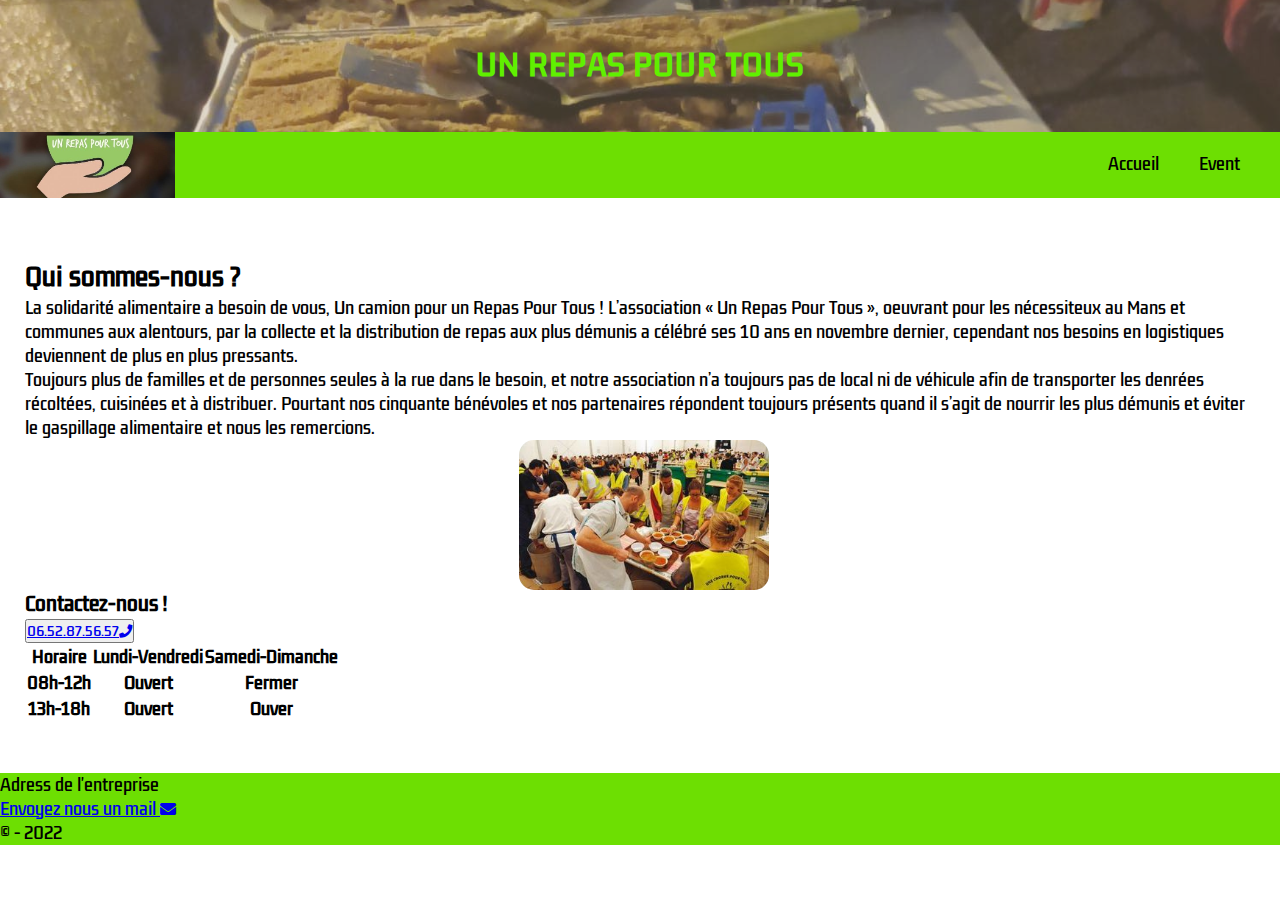
==== index.html @ 4872cfbd "structuration de la page d'accueil" ====
<!DOCTYPE html>
<html lang="en">
  <head>
    <meta charset="UTF-8" />
    <meta http-equiv="X-UA-Compatible" content="IE=edge" />
    <meta name="viewport" content="width=device-width, initial-scale=1.0" />
    <title>Un repas pour tous</title>
    <link
      rel="stylesheet"
      href="https://use.fontawesome.com/releases/v5.8.2/css/all.css"
    />
    <link rel="stylesheet" href="./style.css" />
  </head>
  <body>
    <header class="img-header" id="Accueil">
      <div class="header-container">
        <h1 class="h2-style">un repas pour tous</h1>
      </div>
    </header>
    <nav>
      <div>
        <img
          src="./img/1200x680_repas.jpg"
          alt="Logo de l'association <<Un repas pour tous>>"
          class="img-logo"
        />
      </div>
      <a href="#asso">Accueil</a>
      <a href="#event">Event</a>
    </nav>
    <div class="pages">
      <div class="container" id="asso">
        <div>
          <h2>Qui sommes-nous ?</h2>
          <p>
            La solidarité alimentaire a besoin de vous, Un camion pour un Repas
            Pour Tous ! L’association « Un Repas Pour Tous », oeuvrant pour les
            nécessiteux au Mans et communes aux alentours, par la collecte et la
            distribution de repas aux plus démunis a célébré ses 10 ans en
            novembre dernier, cependant nos besoins en logistiques deviennent de
            plus en plus pressants.
          </p>
          <p>
            Toujours plus de familles et de personnes seules à la rue dans le
            besoin, et notre association n’a toujours pas de local ni de
            véhicule afin de transporter les denrées récoltées, cuisinées et à
            distribuer. Pourtant nos cinquante bénévoles et nos partenaires
            répondent toujours présents quand il s’agit de nourrir les plus
            démunis et éviter le gaspillage alimentaire et nous les remercions.
          </p>
        </div>

        <div class="img-pos">
          <img
            src="./img/repas-pour-tous-1.jpg"
            alt="Distribution de repas chaud a Nancy"
            class="img-event-1"
          />
        </div>

        <div class="contact-container">
          <h3>Contactez-nous !</h3>
          <div class="img-contact"></div>
          <button>
            <a href="tel:0652879357"
              >06.52.87.56.57<i class="fa fa-phone"></i
            ></a>
          </button>

          <table class="schedule">
            <thead>
              <tr>
                <th>Horaire</th>
                <th>Lundi-Vendredi</th>
                <th>Samedi-Dimanche</th>
              </tr>
            </thead>
            <tbody>
              <tr>
                <th>08h-12h</th>
                <th class="open">Ouvert</th>
                <th class="close">Fermer</th>
              </tr>
              <tr>
                <th>13h-18h</th>
                <th class="open">Ouvert</th>
                <th class="open">Ouver</th>
              </tr>
            </tbody>
          </table>
        </div>
      </div>

      <div>
        <section id="event">
          <h1>Event</h1>
        </section>
      </div>
    </div>

    <footer>
      <div class="footer-container">
        <div class="footer-contact">
          <div class="adress">
            <p>Adress de l'entreprise</p>
          </div>
          <div class="mail">
            <a href="mailto:entreprise@gmail.com"
              >Envoyez nous un mail
              <i class="fa fa-envelope" aria-hidden="true"></i
            ></a>
          </div>
        </div>
        <div>
          <p class="copy"><span class="right">&copy;</span> - 2022</p>
        </div>
      </div>
    </footer>
  </body>
</html>
---- style.css ----
@import url('https://fonts.googleapis.com/css2?family=Kdam+Thmor+Pro&family=Montserrat&display=swap');
* {
  margin: 0;
  padding: 0;
  box-sizing: border-box;
  font-family: 'Kdam Thmor Pro', sans-serif;
  scroll-behavior: smooth;
}
body {
  overflow-x: hidden;
}

.img-header {
  background: url(./img/repas-pour-tous-3.jpg) fixed no-repeat center/cover;
  overflow-y: hidden;
}
header {
  max-height:  200px ;
}
.header-container, section {
  display: flex;
  justify-content: center;
  align-items: center;
  color: rgb(96, 240, 0);
}
.header-container{
  width: 100%;
  height: 100%;
  padding: 50px;
  background: rgba(173, 155, 117, 0.377);
  font-size: 0.9rem;
  text-transform: uppercase;
  letter-spacing: 1px;
  line-height: 2rem;
  text-align: center;
}
nav {
  position: sticky;
  top: 0;
  z-index: 3;
  display: flex;
  justify-content: flex-end;
  flex-direction: row;
  width: 100vw;
  background: rgb(109, 223, 2);
}
body > nav > div {
  width: 100%;
  height: 66px;
}
.img-logo {
  width: 175px;
  height: 66px;
}
nav a {
  color: rgb(0, 0, 0);
  text-decoration: none;
  padding: 20px 0 20px 0px;
  text-align: center;
  margin: 0 40px 0 0;
}
.pages {
  position: relative;
}
.container, section {
  background: #ffffff;
  height: 100%;
  padding: 60px 25px 50px;
  /* margin: 0 auto; */
}

section {
    opacity: 0;  
    position: absolute;
    top: 0px;
    width: 0;
    transition: all ease-in 1s;
    flex-direction: column;
    color: #191919;
} 
section:target {
    opacity: 1;
    position: absolute;
    width: 100%;
    height: 100%;
    z-index: 2;
    transition: all ease-in 1s;
}
.img-pos {
  display: flex;
  margin: 0 auto;

  width: 243px;
  height: 150px;
}
.img-event-1{
  border-radius: 15px;
}
footer {
  background: rgb(109, 223, 2);
}
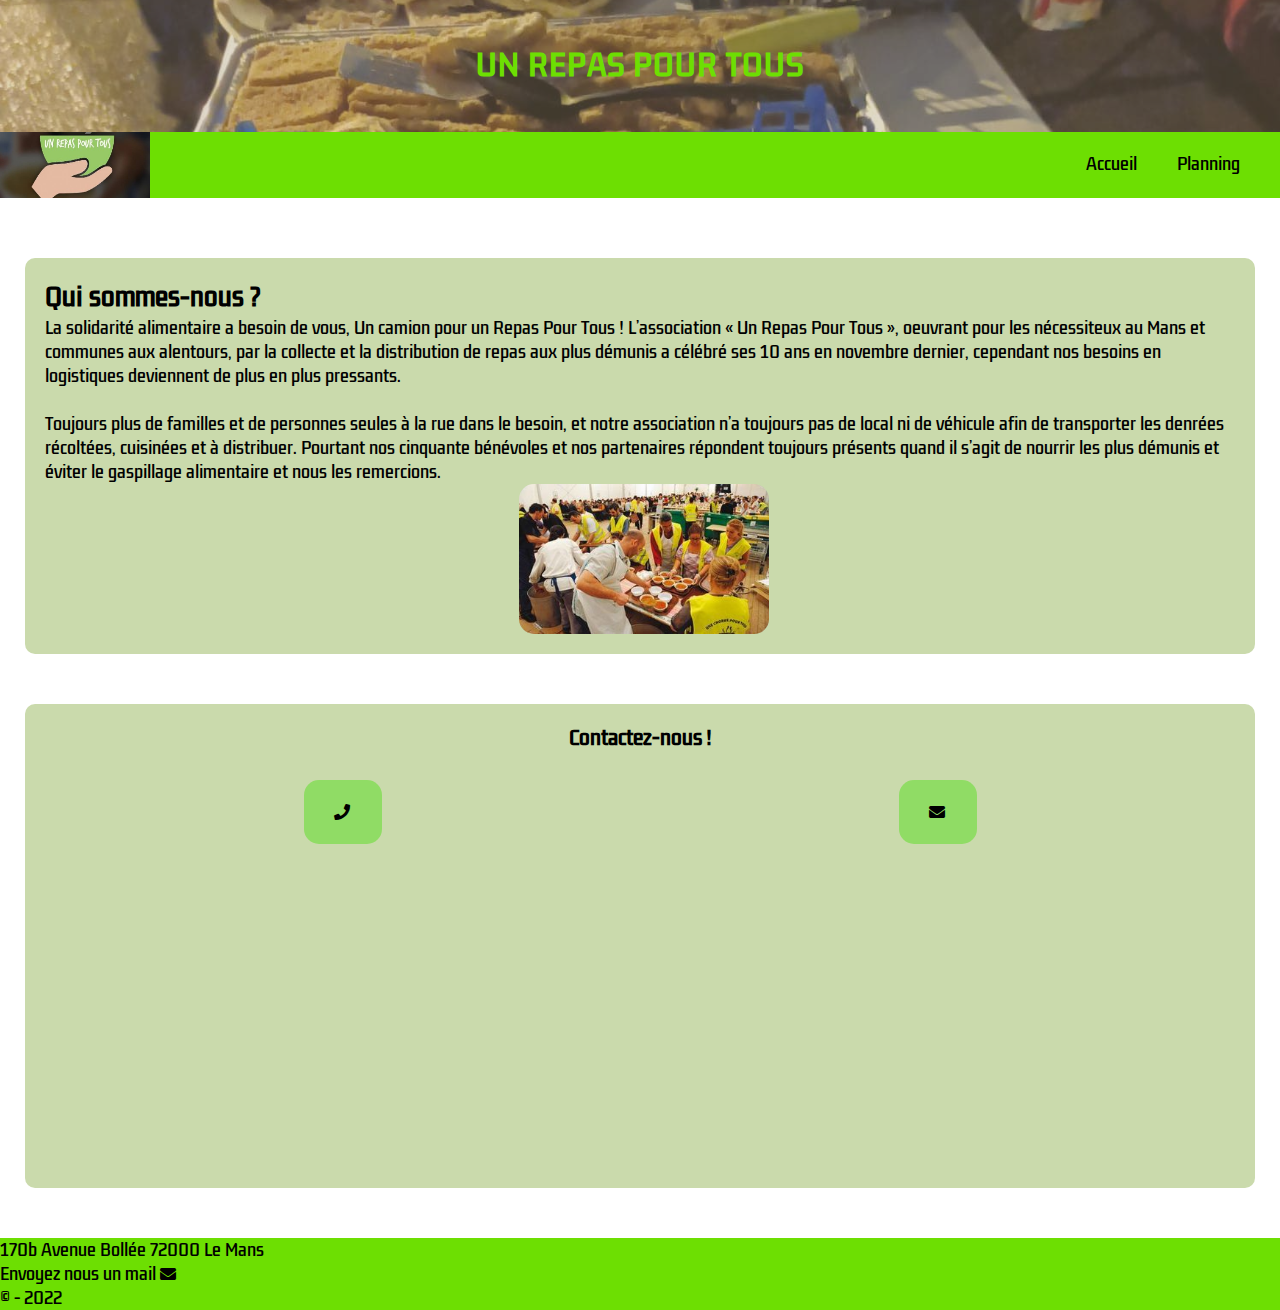
==== commit 8d30f4a0: "insertion iframe + reglage bug" ====
--- a/index.html
+++ b/index.html
@@ -26,11 +26,11 @@
         />
       </div>
       <a href="#asso">Accueil</a>
-      <a href="#event">Event</a>
+      <a href="#event">Planning</a>
     </nav>
     <div class="pages">
       <div class="container" id="asso">
-        <div>
+        <div class="content">
           <h2>Qui sommes-nous ?</h2>
           <p>
             La solidarité alimentaire a besoin de vous, Un camion pour un Repas
@@ -40,6 +40,7 @@
             novembre dernier, cependant nos besoins en logistiques deviennent de
             plus en plus pressants.
           </p>
+          <br />
           <p>
             Toujours plus de familles et de personnes seules à la rue dans le
             besoin, et notre association n’a toujours pas de local ni de
@@ -48,64 +49,69 @@
             répondent toujours présents quand il s’agit de nourrir les plus
             démunis et éviter le gaspillage alimentaire et nous les remercions.
           </p>
-        </div>
-
-        <div class="img-pos">
-          <img
-            src="./img/repas-pour-tous-1.jpg"
-            alt="Distribution de repas chaud a Nancy"
-            class="img-event-1"
-          />
+          <div class="img-pos">
+            <img
+              src="./img/repas-pour-tous-1.jpg"
+              alt="Distribution de repas chaud a Nancy"
+              class="img-event-1"
+            />
+          </div>
         </div>
 
         <div class="contact-container">
           <h3>Contactez-nous !</h3>
           <div class="img-contact"></div>
-          <button>
-            <a href="tel:0652879357"
-              >06.52.87.56.57<i class="fa fa-phone"></i
-            ></a>
-          </button>
-
-          <table class="schedule">
-            <thead>
-              <tr>
-                <th>Horaire</th>
-                <th>Lundi-Vendredi</th>
-                <th>Samedi-Dimanche</th>
-              </tr>
-            </thead>
-            <tbody>
-              <tr>
-                <th>08h-12h</th>
-                <th class="open">Ouvert</th>
-                <th class="close">Fermer</th>
-              </tr>
-              <tr>
-                <th>13h-18h</th>
-                <th class="open">Ouvert</th>
-                <th class="open">Ouver</th>
-              </tr>
-            </tbody>
-          </table>
+          <div class="btn-container">
+            <button class="btn" type="button">
+              <a href="tel:0652879357"><i class="fa fa-phone"></i></a>
+            </button>
+            <button class="btn" type="button">
+              <a href="mailto:unrepaspourtouslemans@hotmail.com""><i class="fa fa-envelope" aria-hidden="true"></i
+                ></a>
+            </button>
+          </div>
+          <div>
+            <iframe
+              src="https://www.google.com/maps/embed?pb=!1m18!1m12!1m3!1d2669.8650402880967!2d0.21610601564409304!3d47.99699527921247!2m3!1f0!2f0!3f0!3m2!1i1024!2i768!4f13.1!3m3!1m2!1s0x47e28ecdf4a2585d%3A0x8ec6bf512bb6661d!2s170%20Av.%20Boll%C3%A9e%2C%2072100%20Le%20Mans!5e0!3m2!1sfr!2sfr!4v1669288290040!5m2!1sfr!2sfr"
+              width="290"
+              height="300"
+              style="border: 0"
+              allowfullscreen=""
+              loading="lazy"
+              referrerpolicy="no-referrer-when-downgrade"
+            ></iframe>
+          </div>
         </div>
       </div>
 
-      <div>
-        <section id="event">
-          <h1>Event</h1>
-        </section>
-      </div>
+      <section id="event">
+        <h1>Event</h1>
+        <p>
+          La solidarité alimentaire a besoin de vous, Un camion pour un Repas
+          Pour Tous ! L’association « Un Repas Pour Tous », oeuvrant pour les
+          nécessiteux au Mans et communes aux alentours, par la collecte et la
+          distribution de repas aux plus démunis a célébré ses 10 ans en
+          novembre dernier, cependant nos besoins en logistiques deviennent de
+          plus en plus pressants.
+        </p>
+        <p>
+          Toujours plus de familles et de personnes seules à la rue dans le
+          besoin, et notre association n’a toujours pas de local ni de véhicule
+          afin de transporter les denrées récoltées, cuisinées et à distribuer.
+          Pourtant nos cinquante bénévoles et nos partenaires répondent toujours
+          présents quand il s’agit de nourrir les plus démunis et éviter le
+          gaspillage alimentaire et nous les remercions.
+        </p>
+      </section>
     </div>
-
     <footer>
       <div class="footer-container">
         <div class="footer-contact">
           <div class="adress">
-            <p>Adress de l'entreprise</p>
+            <p>170b Avenue Bollée 72000 Le Mans</p>
           </div>
           <div class="mail">
-            <a href="mailto:entreprise@gmail.com"
+            <a href="mailto:unrepaspourtouslemans@hotmail.com"
               >Envoyez nous un mail
               <i class="fa fa-envelope" aria-hidden="true"></i
             ></a>
--- a/style.css
+++ b/style.css
@@ -5,23 +5,26 @@
   box-sizing: border-box;
   font-family: 'Kdam Thmor Pro', sans-serif;
   scroll-behavior: smooth;
+  text-decoration: none;
 }
 body {
   overflow-x: hidden;
 }
-
+a {
+  color: black;
+}
 .img-header {
   background: url(./img/repas-pour-tous-3.jpg) fixed no-repeat center/cover;
   overflow-y: hidden;
 }
 header {
-  max-height:  200px ;
+  max-height:  200px ; 
 }
 .header-container, section {
   display: flex;
   justify-content: center;
   align-items: center;
-  color: rgb(96, 240, 0);
+  color: rgb(109, 223, 2);
 }
 .header-container{
   width: 100%;
@@ -49,7 +52,7 @@
   height: 66px;
 }
 .img-logo {
-  width: 175px;
+  width: 150px;
   height: 66px;
 }
 nav a {
@@ -58,44 +61,105 @@
   padding: 20px 0 20px 0px;
   text-align: center;
   margin: 0 40px 0 0;
+  transition: 0.5s;
+}
+nav > a:hover {
+  color: #ffffff;
+  transition: 0.5s;
+  font-size: 0.95rem;
 }
 .pages {
   position: relative;
+  display: flex;
+  flex-direction: column;
+  min-height: 100%;
 }
-.container, section {
-  background: #ffffff;
-  height: 100%;
-  padding: 60px 25px 50px;
-  /* margin: 0 auto; */
-}
-
-section {
-    opacity: 0;  
-    position: absolute;
-    top: 0px;
-    width: 0;
-    transition: all ease-in 1s;
-    flex-direction: column;
-    color: #191919;
-} 
-section:target {
-    opacity: 1;
-    position: absolute;
-    width: 100%;
-    height: 100%;
-    z-index: 2;
-    transition: all ease-in 1s;
+.content {
+  background: #cadaac;
+  padding: 20px;
+  width: 100%;
+  border-radius: 10px;
 }
 .img-pos {
   display: flex;
   margin: 0 auto;
-
   width: 243px;
   height: 150px;
 }
 .img-event-1{
   border-radius: 15px;
 }
+.contact-container{
+  display: flex;
+  flex-direction: column;
+  justify-content: center;
+  align-items: center;
+  margin: 50px 0 0px 0;
+  background: #cadaac;
+  padding: 20px;
+  width: 100%;
+  border-radius: 10px;
+}
+.btn-container {
+  height: 70px;
+  width: 100%;
+  margin: 25px 0 15px 0;
+  display: flex;
+  flex-direction: row;
+  justify-content: space-around;
+  align-items: center;
+}
+.btn {
+  margin: 15px 0 15px 0;
+  padding: 20px 30px;
+  border: 0px solid;
+  background:  rgba(65, 223, 2, 0.418);
+  text-transform: uppercase;
+  letter-spacing: 2px;
+  font-size: 1rem;
+  font-weight: 700;
+  transition: 0.2s ease-in-out;
+  cursor: pointer;
+  border-radius: 15px;
+}
+.btn > a {
+  color: black;
+}
+button:hover {
+  background:  rgb(109, 223, 2);
+  border: 2px solid rgb(0, 0, 0);
+  box-shadow: 3px 4px 8px 0px;
+  transition: 0.2s ease-in-out;
+}
+.container, section {
+  background: #ffffff;
+  min-height: 100%;
+  padding: 60px 25px 50px;
+}
+section {
+    display: none;
+    position: absolute;
+    top: 0px;
+    left: -1000px;
+    width: 100%;
+    height: 100%;
+    transition: all ease-in 3s;
+    flex-direction: column;
+    justify-content: flex-start;
+    align-items: flex-start;
+    color: #191919;
+} 
+section:target{
+    display: flex;
+    position: absolute;
+    left: 0px;
+    width: 100%;
+    height: 100%;
+    z-index: 2;
+    transition: all ease-in 3s;
+}
 footer {
   background: rgb(109, 223, 2);
+  width:100%;
+  z-index: 2;
 }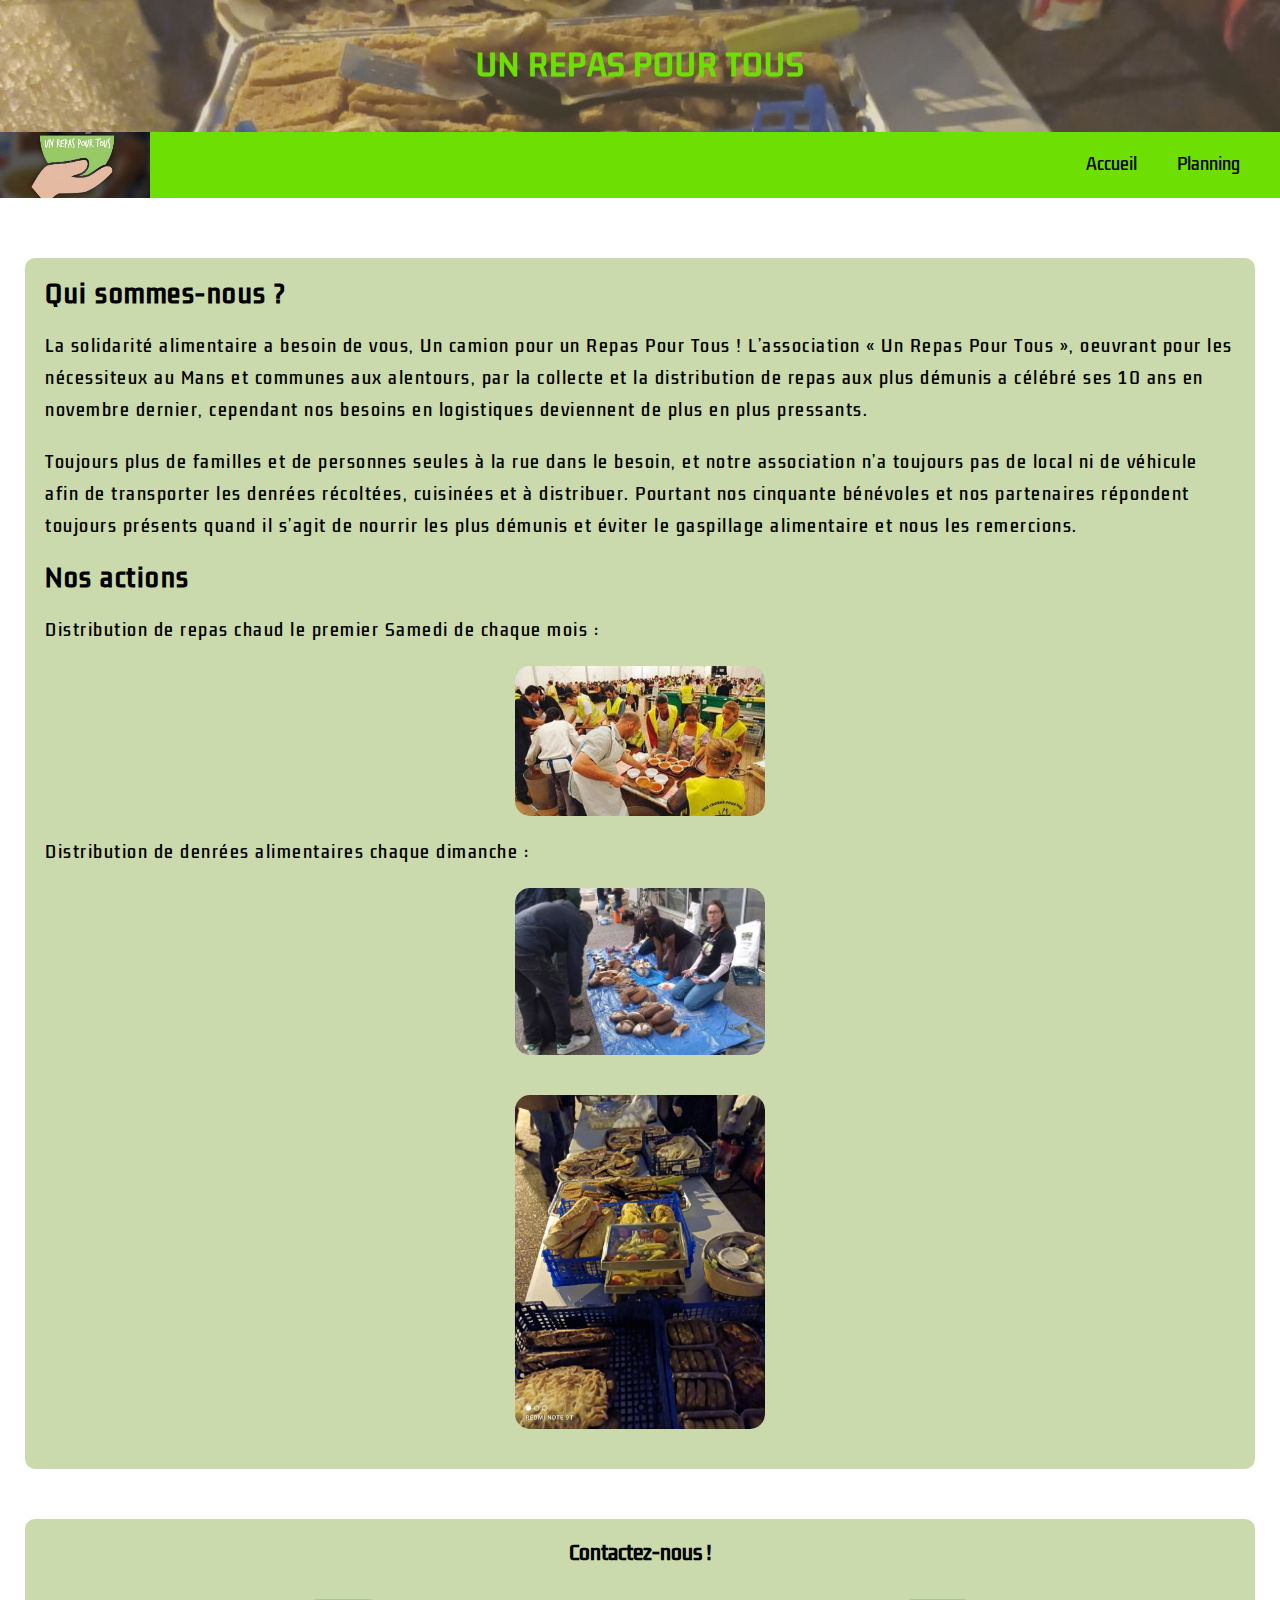
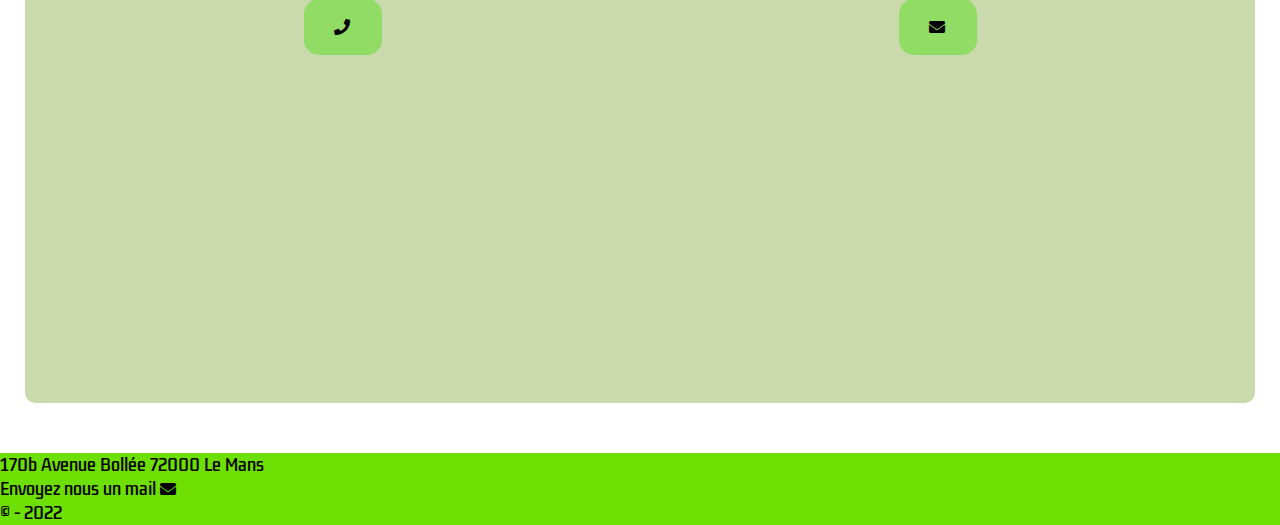
==== commit ce3bbd54: "page event finis" ====
--- a/index.html
+++ b/index.html
@@ -14,7 +14,7 @@
   <body>
     <header class="img-header" id="Accueil">
       <div class="header-container">
-        <h1 class="h2-style">un repas pour tous</h1>
+        <h1>un repas pour tous</h1>
       </div>
     </header>
     <nav>
@@ -40,7 +40,6 @@
             novembre dernier, cependant nos besoins en logistiques deviennent de
             plus en plus pressants.
           </p>
-          <br />
           <p>
             Toujours plus de familles et de personnes seules à la rue dans le
             besoin, et notre association n’a toujours pas de local ni de
@@ -50,10 +49,23 @@
             démunis et éviter le gaspillage alimentaire et nous les remercions.
           </p>
           <div class="img-pos">
+            <h2>Nos actions</h2>
+            <p>Distribution de repas chaud le premier Samedi de chaque mois :</p>
             <img
               src="./img/repas-pour-tous-1.jpg"
-              alt="Distribution de repas chaud a Nancy"
-              class="img-event-1"
+              alt="Distribution de repas chaud"
+              class="img-actions"
+            />
+            <p>Distribution de denrées alimentaires chaque dimanche :</p>
+            <img
+              src="./img/repas-tous-2.webp"
+              alt="Distribution de pains en pleine rue"
+              class="img-actions"
+            />
+            <img
+              src="./img/repas-pour-tous-3.jpg"
+              alt="Distribution de sandwitch, fruit et légumes et pizza"
+              class="img-actions"
             />
           </div>
         </div>
@@ -85,23 +97,43 @@
       </div>
 
       <section id="event">
-        <h1>Event</h1>
-        <p>
-          La solidarité alimentaire a besoin de vous, Un camion pour un Repas
-          Pour Tous ! L’association « Un Repas Pour Tous », oeuvrant pour les
-          nécessiteux au Mans et communes aux alentours, par la collecte et la
-          distribution de repas aux plus démunis a célébré ses 10 ans en
-          novembre dernier, cependant nos besoins en logistiques deviennent de
-          plus en plus pressants.
-        </p>
-        <p>
-          Toujours plus de familles et de personnes seules à la rue dans le
-          besoin, et notre association n’a toujours pas de local ni de véhicule
-          afin de transporter les denrées récoltées, cuisinées et à distribuer.
-          Pourtant nos cinquante bénévoles et nos partenaires répondent toujours
-          présents quand il s’agit de nourrir les plus démunis et éviter le
-          gaspillage alimentaire et nous les remercions.
-        </p>
+        <div class="content">
+          <h2>Evenements</h2>
+          <div class="img-pos">          
+            <img
+              src="./img/special_events_1.jpg"
+              alt="Image avec écris dessus Special Events"
+              class="img-actions"
+            />
+          </div>
+          <p>
+            "Si tu veut changer le monde commence dabord pas te changer toi même, si tu change ton entourage changeras, si ton entourage change ton quartier changeras, si ton quartier change t'as ville changera et si ta ville change ton pays suivra..."
+           Afin des célébrer les 10 ans d'existence de l'association, 10 ans de solidarité et d'entraide au Mans, nous avons décidé de lancer les opérations <span class="d-event">"Un repas de noel pour tous"</span>   & <span class="d-event">"Un nouvel an pour tous"</span>  
+          </p>
+          <div class="img-pos">          
+            <img
+              src="./img/noel-en-famille.jpg"
+              alt="Photo de repas de noel en famille"
+              class="img-actions"
+            />
+          </div>
+          <p>
+            La particularité de ces évenements est qu'ils ne se limiterons pas au Man, après plusieurs réunions et échanges sur le sujet, nous avont réussis à trouvez des volontaire pour : <span class="d-event">Nantes, Montpellier, Clermont-Ferrand et Saint-Ouen.</span> 
+          </p>
+          <p>
+            Les membres responsable de chaque ville seront héberger soit chez de la famille ou des amis, la pluspart d'entre eux on poser leurs jours de congé pour être présent. Le départ se feras le <span class="d-event"> Lundi 19 décembre</span>  et les préparations débuterons <span class="d-event"> Mardi 20 décembre</span> 
+          </p>
+          <p>
+            Ce projet a pour but de promouvoir "Un repas pour tous" a travers la France, et de nous permettre de trouver de nouveau associer afin d'agrandir le groupe et donc de pouvoir aidé plus de personnes dans le besoin. Si vous vivez dans l'une des ville concerné ou que vous avez de la famille sur place qui serais volontaire pour nous aidé alors n'hésitez surtout pas a nous contacter, c'est avec grand plaisir que nous vous accueillerons.
+          </p>
+          <div class="img-pos">          
+            <img
+              src="./img/happy-nyear.jpg"
+              alt="Photo de célébration du nouvel an"
+              class="img-actions"
+            />
+          </div>
+        </div>
       </section>
     </div>
     <footer>
--- a/style.css
+++ b/style.css
@@ -79,15 +79,25 @@
   padding: 20px;
   width: 100%;
   border-radius: 10px;
+  letter-spacing: 1.5px;
+  line-height: 2rem;
+}
+h2 {
+  margin: 0 0 20px 0;
+}
+.content > p {
+  margin: 20px 0 20px 0;
 }
 .img-pos {
   display: flex;
+  flex-direction: column;
   margin: 0 auto;
-  width: 243px;
-  height: 150px;
+  width: 100%;
 }
-.img-event-1{
+.img-actions{
   border-radius: 15px;
+  margin: 20px auto;
+  max-width: 250px;
 }
 .contact-container{
   display: flex;
@@ -111,19 +121,20 @@
 }
 .btn {
   margin: 15px 0 15px 0;
-  padding: 20px 30px;
   border: 0px solid;
   background:  rgba(65, 223, 2, 0.418);
   text-transform: uppercase;
   letter-spacing: 2px;
   font-size: 1rem;
-  font-weight: 700;
   transition: 0.2s ease-in-out;
   cursor: pointer;
   border-radius: 15px;
 }
-.btn > a {
-  color: black;
+.btn > a > i {
+  padding: 20px 30px;
+}
+.btn > a > i:hover {
+color: #ffffff;
 }
 button:hover {
   background:  rgb(109, 223, 2);
@@ -140,7 +151,6 @@
     display: none;
     position: absolute;
     top: 0px;
-    left: -1000px;
     width: 100%;
     height: 100%;
     transition: all ease-in 3s;
@@ -151,12 +161,12 @@
 } 
 section:target{
     display: flex;
-    position: absolute;
-    left: 0px;
-    width: 100%;
-    height: 100%;
     z-index: 2;
     transition: all ease-in 3s;
+}
+.d-event {
+  text-decoration: underline;
+  font-weight: 800;
 }
 footer {
   background: rgb(109, 223, 2);
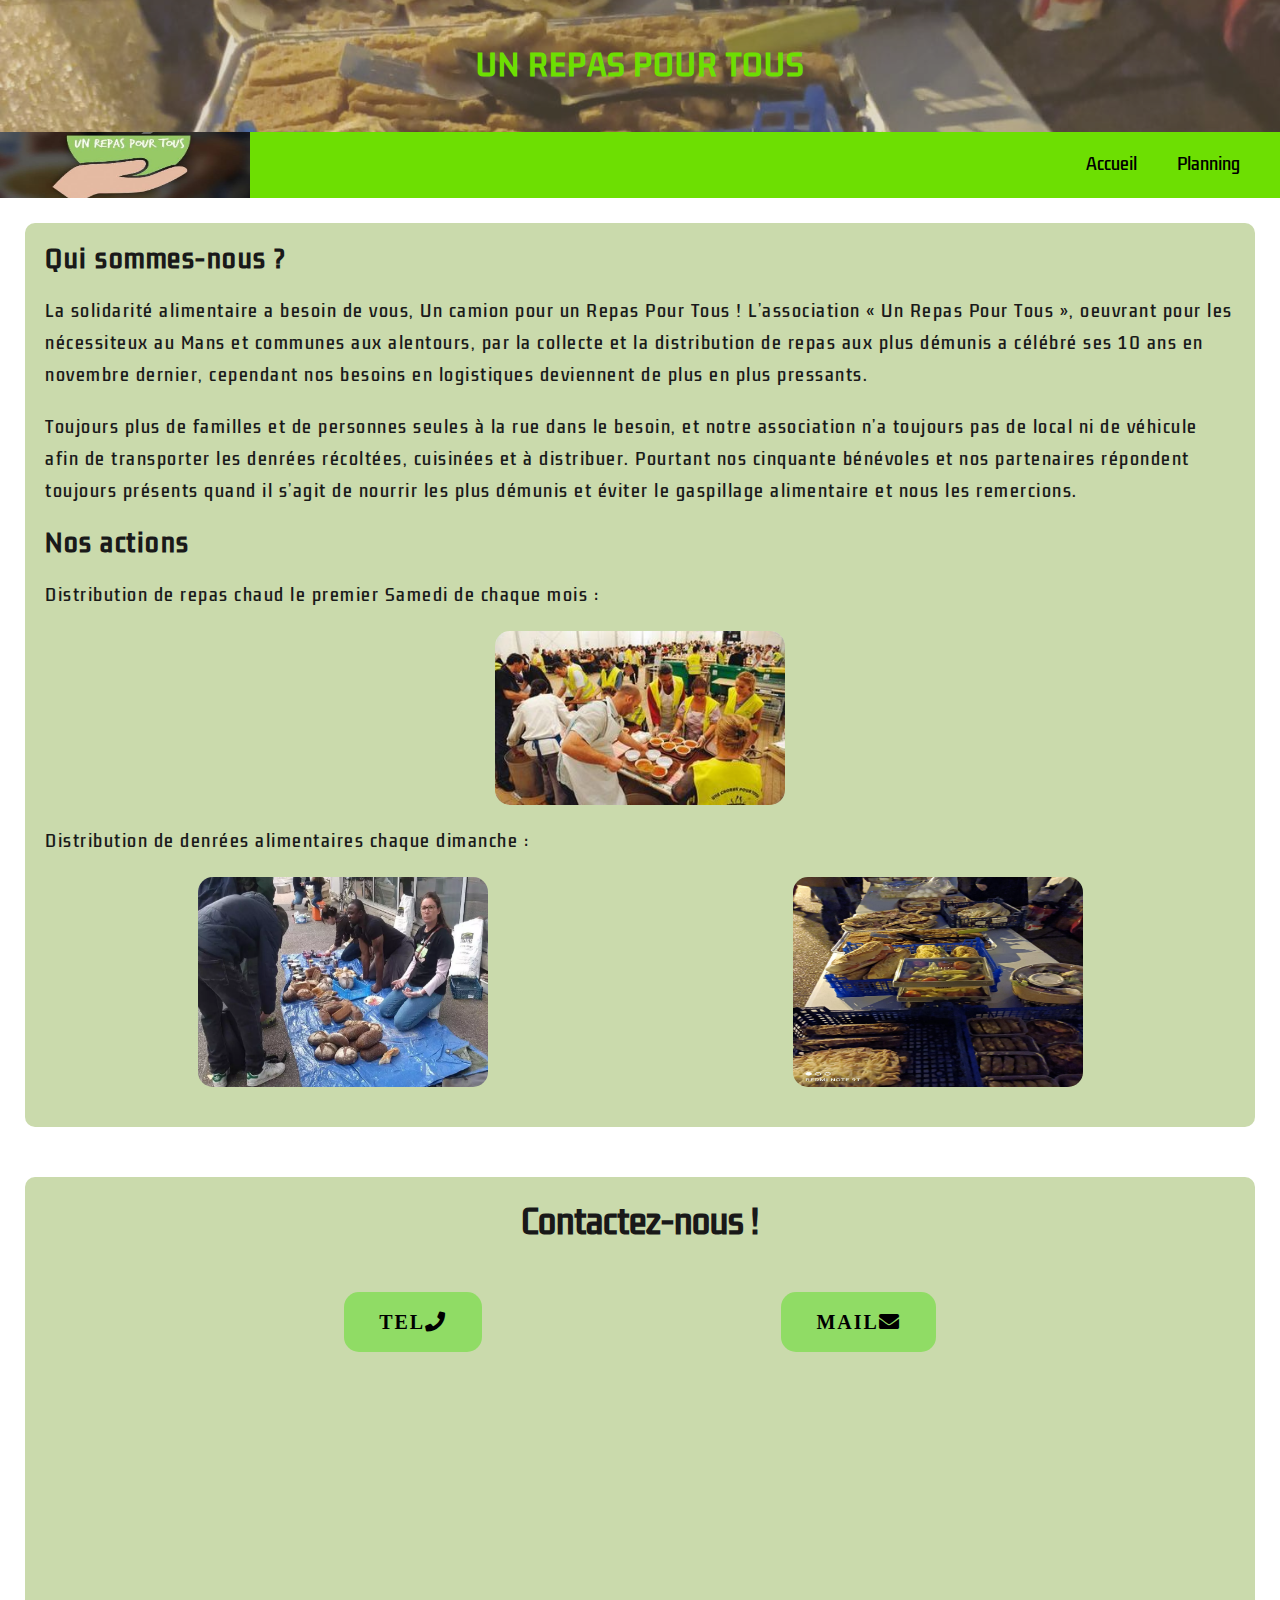
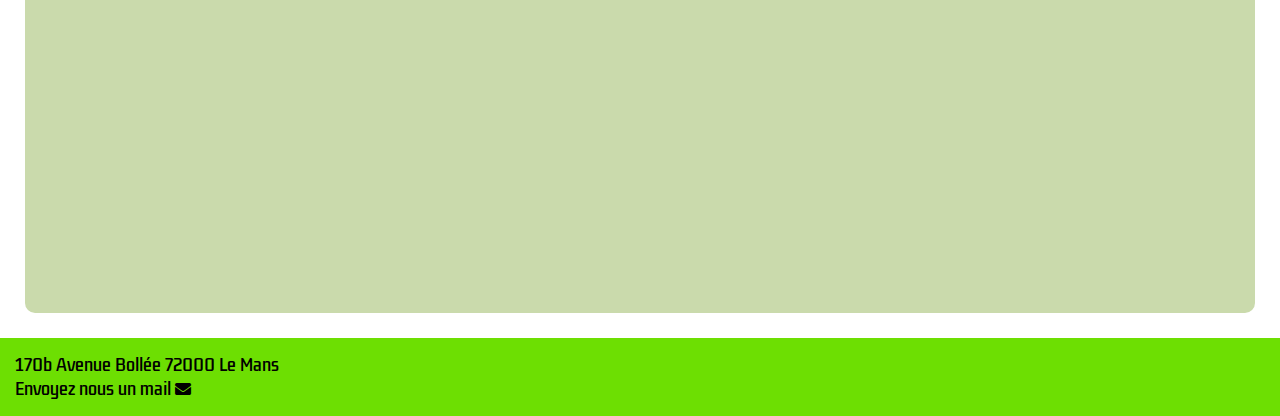
==== commit 185fd1e8: "responssive tablet et desktop" ====
--- a/index.html
+++ b/index.html
@@ -26,7 +26,7 @@
         />
       </div>
       <a href="#asso">Accueil</a>
-      <a href="#event">Planning</a>
+      <a href="./planning.html">Planning</a>
     </nav>
     <div class="pages">
       <div class="container" id="asso">
@@ -57,36 +57,35 @@
               class="img-actions"
             />
             <p>Distribution de denrées alimentaires chaque dimanche :</p>
-            <img
-              src="./img/repas-tous-2.webp"
-              alt="Distribution de pains en pleine rue"
-              class="img-actions"
-            />
-            <img
-              src="./img/repas-pour-tous-3.jpg"
-              alt="Distribution de sandwitch, fruit et légumes et pizza"
-              class="img-actions"
-            />
+            <div class="imgdirection">
+              <img
+                src="./img/repas-tous-2.webp"
+                alt="Distribution de pains en pleine rue"
+                class="img-actions"
+              />
+              <img
+                src="./img/repas-pour-tous-3.jpg"
+                alt="Distribution de sandwitch, fruit et légumes et pizza"
+                class="img-actions"
+              />
+            </div>
           </div>
         </div>
-
         <div class="contact-container">
           <h3>Contactez-nous !</h3>
           <div class="img-contact"></div>
           <div class="btn-container">
             <button class="btn" type="button">
-              <a href="tel:0652879357"><i class="fa fa-phone"></i></a>
+              <a href="tel:0652879357"><i class="fa fa-phone">Tel</i></a>
             </button>
             <button class="btn" type="button">
-              <a href="mailto:unrepaspourtouslemans@hotmail.com""><i class="fa fa-envelope" aria-hidden="true"></i
+              <a href="mailto:unrepaspourtouslemans@hotmail.com""><i class="fa fa-envelope" aria-hidden="true"> Mail </i
                 ></a>
             </button>
           </div>
           <div>
             <iframe
               src="https://www.google.com/maps/embed?pb=!1m18!1m12!1m3!1d2669.8650402880967!2d0.21610601564409304!3d47.99699527921247!2m3!1f0!2f0!3f0!3m2!1i1024!2i768!4f13.1!3m3!1m2!1s0x47e28ecdf4a2585d%3A0x8ec6bf512bb6661d!2s170%20Av.%20Boll%C3%A9e%2C%2072100%20Le%20Mans!5e0!3m2!1sfr!2sfr!4v1669288290040!5m2!1sfr!2sfr"
-              width="290"
-              height="300"
               style="border: 0"
               allowfullscreen=""
               loading="lazy"
@@ -94,51 +93,11 @@
             ></iframe>
           </div>
         </div>
+
       </div>
-
-      <section id="event">
-        <div class="content">
-          <h2>Evenements</h2>
-          <div class="img-pos">          
-            <img
-              src="./img/special_events_1.jpg"
-              alt="Image avec écris dessus Special Events"
-              class="img-actions"
-            />
-          </div>
-          <p>
-            "Si tu veut changer le monde commence dabord pas te changer toi même, si tu change ton entourage changeras, si ton entourage change ton quartier changeras, si ton quartier change t'as ville changera et si ta ville change ton pays suivra..."
-           Afin des célébrer les 10 ans d'existence de l'association, 10 ans de solidarité et d'entraide au Mans, nous avons décidé de lancer les opérations <span class="d-event">"Un repas de noel pour tous"</span>   & <span class="d-event">"Un nouvel an pour tous"</span>  
-          </p>
-          <div class="img-pos">          
-            <img
-              src="./img/noel-en-famille.jpg"
-              alt="Photo de repas de noel en famille"
-              class="img-actions"
-            />
-          </div>
-          <p>
-            La particularité de ces évenements est qu'ils ne se limiterons pas au Man, après plusieurs réunions et échanges sur le sujet, nous avont réussis à trouvez des volontaire pour : <span class="d-event">Nantes, Montpellier, Clermont-Ferrand et Saint-Ouen.</span> 
-          </p>
-          <p>
-            Les membres responsable de chaque ville seront héberger soit chez de la famille ou des amis, la pluspart d'entre eux on poser leurs jours de congé pour être présent. Le départ se feras le <span class="d-event"> Lundi 19 décembre</span>  et les préparations débuterons <span class="d-event"> Mardi 20 décembre</span> 
-          </p>
-          <p>
-            Ce projet a pour but de promouvoir "Un repas pour tous" a travers la France, et de nous permettre de trouver de nouveau associer afin d'agrandir le groupe et donc de pouvoir aidé plus de personnes dans le besoin. Si vous vivez dans l'une des ville concerné ou que vous avez de la famille sur place qui serais volontaire pour nous aidé alors n'hésitez surtout pas a nous contacter, c'est avec grand plaisir que nous vous accueillerons.
-          </p>
-          <div class="img-pos">          
-            <img
-              src="./img/happy-nyear.jpg"
-              alt="Photo de célébration du nouvel an"
-              class="img-actions"
-            />
-          </div>
-        </div>
-      </section>
     </div>
     <footer>
       <div class="footer-container">
-        <div class="footer-contact">
           <div class="adress">
             <p>170b Avenue Bollée 72000 Le Mans</p>
           </div>
@@ -148,10 +107,6 @@
               <i class="fa fa-envelope" aria-hidden="true"></i
             ></a>
           </div>
-        </div>
-        <div>
-          <p class="copy"><span class="right">&copy;</span> - 2022</p>
-        </div>
       </div>
     </footer>
   </body>
--- a/style.css
+++ b/style.css
@@ -63,16 +63,24 @@
   margin: 0 40px 0 0;
   transition: 0.5s;
 }
-nav > a:hover {
+nav > a:hover,
+.mail > a:hover {
   color: #ffffff;
   transition: 0.5s;
   font-size: 0.95rem;
 }
 .pages {
-  position: relative;
   display: flex;
   flex-direction: column;
+  justify-content: flex-start;
+  align-items: flex-start;
+  color: #191919;
   min-height: 100%;
+}
+.container {
+  background: #ffffff;
+  min-height: 100%;
+  padding: 25px;
 }
 .content {
   background: #cadaac;
@@ -88,7 +96,8 @@
 .content > p {
   margin: 20px 0 20px 0;
 }
-.img-pos {
+.img-pos,
+.imgdirection {
   display: flex;
   flex-direction: column;
   margin: 0 auto;
@@ -131,6 +140,11 @@
   border-radius: 15px;
 }
 .btn > a > i {
+  display: flex;
+  flex-direction: column-reverse;
+  padding: 5px;
+}
+.btn > a > i {
   padding: 20px 30px;
 }
 .btn > a > i:hover {
@@ -142,27 +156,10 @@
   box-shadow: 3px 4px 8px 0px;
   transition: 0.2s ease-in-out;
 }
-.container, section {
-  background: #ffffff;
-  min-height: 100%;
-  padding: 60px 25px 50px;
-}
-section {
-    display: none;
-    position: absolute;
-    top: 0px;
-    width: 100%;
-    height: 100%;
-    transition: all ease-in 3s;
-    flex-direction: column;
-    justify-content: flex-start;
-    align-items: flex-start;
-    color: #191919;
-} 
-section:target{
-    display: flex;
-    z-index: 2;
-    transition: all ease-in 3s;
+iframe {
+  width: 230px;
+  height: 300px;
+  border-radius: 20px;
 }
 .d-event {
   text-decoration: underline;
@@ -171,5 +168,135 @@
 footer {
   background: rgb(109, 223, 2);
   width:100%;
-  z-index: 2;
+}
+.footer-container {
+  padding: 15px;
+}
+
+/*************************************** MEDIA QUERIES *********************************************/
+
+/* Pour le media queries j'ai utiliser les donnée de ce site : https://www.altamira.ai/blog/common-screen-sizes-for-responsive-web-design/  
+
+taille mobile : le site a été developper en 360*640 car c'est la taille d'écrans moyenne la plus utiliser dans le monde
+
+tablet : j'ai pris la taille Ipad Mini dans l'inspecteur d'élements 768*1024 en vertical 1024*768 en horizontal
+
+Desktop : comme pour mobile j'ai utiliser les donnée du site pour sélectionnez la taille moyenne la plus utiliser au monde 1366*768*/
+
+/* tablet vertical */
+@media (min-width: 768px) and (min-height: 1024px) {
+  .img-logo {
+    width: 250px;
+    height: 66px;
+  }
+  .img-actions{
+    border-radius: 15px;
+    margin: 20px auto;
+    max-width: 290px;
+  }
+  .btn-container {
+    height: 70px;
+    width: 100%;
+    margin: 40px 0 30px 0;
+    display: flex;
+    flex-direction: row;
+    justify-content: space-evenly;
+    align-items: center;
+  }
+  .imgdirection {
+    display: flex;
+    flex-direction: row;
+    height: 250px;
+  }
+  h3 {
+    font-size: 2rem;
+  }
+  .btn > a > i {
+    display: flex;
+    flex-direction: row-reverse;
+    padding: 20px 35px;
+    font-size: 1.25rem;
+  }
+  iframe {
+    width: 650px;
+    height: 500px;
+  }
+}
+/* tablet horizontal */
+@media (min-width: 1024px) and (min-height: 768px) {
+  .img-logo {
+    width: 250px;
+    height: 66px;
+  }
+  .img-actions{
+    border-radius: 15px;
+    margin: 20px auto;
+    max-width: 290px;
+  }
+  .btn-container {
+    height: 70px;
+    width: 100%;
+    margin: 40px 0 30px 0;
+    display: flex;
+    flex-direction: row;
+    justify-content: space-evenly;
+    align-items: center;
+  }
+  .imgdirection {
+    display: flex;
+    flex-direction: row;
+    height: 250px;
+  }
+  h3 {
+    font-size: 2rem;
+  }
+  .btn > a > i {
+    display: flex;
+    flex-direction: row-reverse;
+    padding: 20px 35px;
+    font-size: 1.25rem;
+  }
+  iframe {
+    width: 650px;
+    height: 500px;
+  }
+}
+/* desktop */
+@media (min-width: 1366px) and (min-height: 768px) {
+  .img-logo {
+    width: 250px;
+    height: 66px;
+  }
+  .img-actions{
+    border-radius: 15px;
+    margin: 20px auto;
+    max-width: 500px;
+  }
+  .btn-container {
+    height: 70px;
+    width: 100%;
+    margin: 40px 0 30px 0;
+    display: flex;
+    flex-direction: row;
+    justify-content: space-evenly;
+    align-items: center;
+  }
+  .imgdirection {
+    display: flex;
+    flex-direction: row;
+    height: 400px;
+  }
+  h3 {
+    font-size: 2rem;
+  }
+  .btn > a > i {
+    display: flex;
+    flex-direction: row-reverse;
+    padding: 20px 35px;
+    font-size: 1.25rem;
+  }
+  iframe {
+    width: 1100px;
+    height: 500px;
+  }
 }